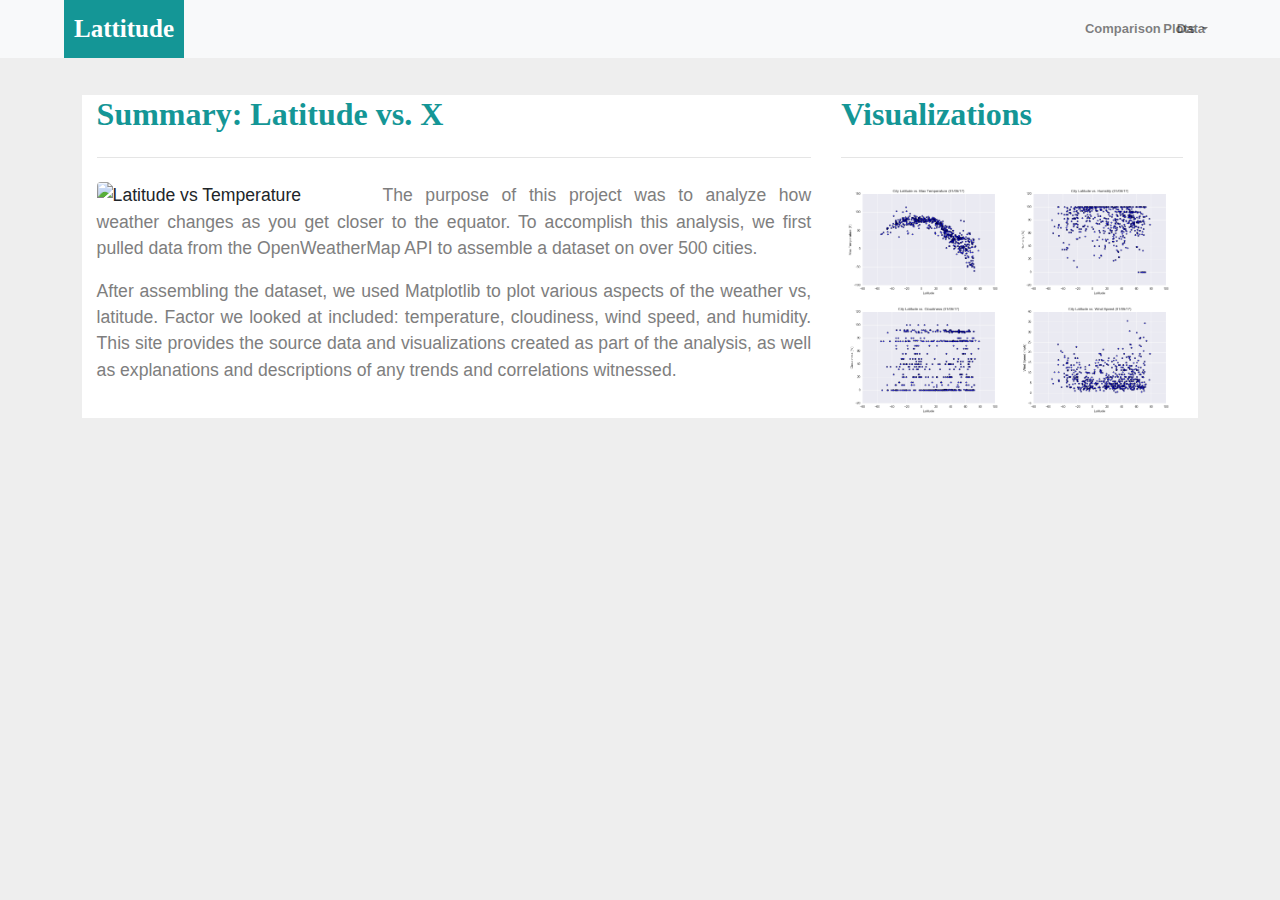
==== index.html @ d3d15edc "initial landing page layout started" ====
<!DOCTYPE html>
<html lang="en">

<head>
  <meta charset="UTF-8">
  <title>Weather Analysis Landing Page</title>
  <link rel="stylesheet" href="https://stackpath.bootstrapcdn.com/bootstrap/4.3.1/css/bootstrap.min.css" integrity="sha384-ggOyR0iXCbMQv3Xipma34MD+dH/1fQ784/j6cY/iJTQUOhcWr7x9JvoRxT2MZw1T" crossorigin="anonymous">
  <script src="https://code.jquery.com/jquery-3.3.1.slim.min.js" integrity="sha384-q8i/X+965DzO0rT7abK41JStQIAqVgRVzpbzo5smXKp4YfRvH+8abtTE1Pi6jizo" crossorigin="anonymous"></script>
  <script src="https://cdnjs.cloudflare.com/ajax/libs/popper.js/1.14.7/umd/popper.min.js" integrity="sha384-UO2eT0CpHqdSJQ6hJty5KVphtPhzWj9WO1clHTMGa3JDZwrnQq4sF86dIHNDz0W1" crossorigin="anonymous"></script>
  <script src="https://stackpath.bootstrapcdn.com/bootstrap/4.3.1/js/bootstrap.min.js" integrity="sha384-JjSmVgyd0p3pXB1rRibZUAYoIIy6OrQ6VrjIEaFf/nJGzIxFDsf4x0xIM+B07jRM" crossorigin="anonymous"></script>

  <link rel="stylesheet" href="style.css">
</head>

<body>

    <nav class="navbar navbar-expand-lg navbar-light bg-light">
          <a class="navbar-brand" href="#">Lattitude</a>
          <button class="navbar-toggler" type="button" data-bs-toggle="collapse" data-bs-target="#navbarNav" aria-controls="navbarNav" aria-expanded="false" aria-label="Toggle navigation">
            <span class="navbar-toggler-icon"></span>
          </button>
          <div class="collapse navbar-collapse" id="navbarSupportedContent">
            <ul class="navbar-nav mr-auto">
            <li class="nav-item dropdown">
                <a class="nav-link dropdown-toggle" href="#" id="navbarDropdown" role="button" data-toggle="dropdown" aria-haspopup="true" aria-expanded="false">
                Plots
                </a>
                <div class="dropdown-menu" aria-labelledby="navbarDropdown">
                <a class="dropdown-item" href="MaxTemperature.html">Max Temperature</a>
                <a class="dropdown-item" href="Humidity.html">Humidity</a>            
                <a class="dropdown-item" href="Cloudiness.html">Cloudiness</a>
                <a class="dropdown-item" href="WindSpeed.html">Wind Speed</a>
                </div>
            </li>
          <div class="collapse navbar-collapse" id="navbarNav">
              <li class="nav-item">
                <a class="nav-link" href="#">Comparison</a>
              </li>
              <li class="nav-item">
                <a class="nav-link" href="#">Data</a>
              </li>
            </ul>
          </div>
       
      </nav>

      <div class="row content">
        <div class="col-sm-12 col-md-8 col-lg-8">
            <h2 class="text-left">Summary: Latitude vs. X</h2>
            <hr class="my-4">
            <img src="Resources/images/Fig1.png" alt="Latitude vs Temperature" class="rounded main-image">
            <p>The purpose of this project was to analyze how weather changes as you get closer to the equator. To accomplish this analysis, we first pulled data from the OpenWeatherMap API to assemble a dataset on over 500 cities.</p>
            <p>After assembling the dataset, we used Matplotlib to plot various aspects of the weather vs, latitude. Factor we looked at included: temperature, cloudiness, wind speed, and humidity. This site provides the source data and visualizations created as part of the analysis, as well as explanations and descriptions of any trends and correlations witnessed.</p>
        </div>
         <div class="col-sm-12 col-md-4 col-lg-4" >
            <h2 class="text-left">Visualizations</h2>
            <hr class="my-4">
            <a href="MaxTemperature.html">
                <img src="Resources/assets/images/Fig1.png" class="rounded float-left thumbnail" alt="Latitude vs Temperature">
            </a>
            <a href="Humidity.html">
                <img src="Resources/assets/images/Fig2.png" class="rounded float right thumbnail" alt="Latitude vs Humidity">
            </a>
            <a href="Cloudiness.html">
                <img src="Resources/assets/images/Fig3.png" class="rounded float-left  thumbnail" alt="Latitude vs Temperature">
            </a>
            <a href="WindSpeed.html">
                <img src="Resources/assets/images/Fig4.png" class="rounded float right  thumbnail" alt="Latitude vs Humidity">
            </a>
        </div>
    </div>

  </body>

</html>
---- style.css ----
body {
  font-family: sans-serif;
  font-size: 1.1em;
  background-color:#eee;
}

.navbar-light .navbar-brand {
  color: white;
}

.navbar {
  background-color: white;
  width: 100%;
  padding: 0;
}

.navbar-brand {
  font-family: 'Times New Roman', Times, serif;
  font-size: 25px;
  font-weight: bolder;
  background-color: rgb(20, 150, 150);
  padding: 10px;
  margin-left: 5%;
}

.navbar-collapse {
  position: absolute;
  right: 5%;
  font-size: small;
}

.nav-item {
  font-weight: bold;
}

.content {
  width:90%;
  margin: 20px auto;
  padding:1em;
}
  
.buttons {
  margin-bottom: .5em;
}

.text-left {
  text-align: left;
  color: rgb(20, 150, 150);
  font-family: 'Times New Roman', Times, serif;
  font-weight: bolder;
}

.text-center {
  color: rgb(20, 150, 150);
  font-family: 'Times New Roman', Times, serif;
  font-weight: bolder;
}

p:not(.intro) {
  text-align: justify;
  color: #7e7e7e;
}

.thumbnail {
  width:50%;
}

.main-image {      
    margin-left: auto;
    margin-right: auto;
    width: 40%;
    float: left;
}

.col-md-8 {
  background-color: white;
}

.col-sm-12,.col-md-4 {
  background-color: white;
}

div.col-sm-12.col-md-12 div.col-lg-6.col-sm-12 img {
  width: 100%;
}

.imagetiles {
  background-color: white;
}
div.imagetiles div.col-lg-6.col-sm-12 img {
  width: 100%;
}

div.col-sm-12.col-md-12 p {
  color: black;
  font-size: medium;
}

.panel-body:hover {
  border-color: blueviolet;
  border size: 50px;
}

@include media-breakpoint-down(md) {
  .col-md-8 {
    display: block;
  }
}
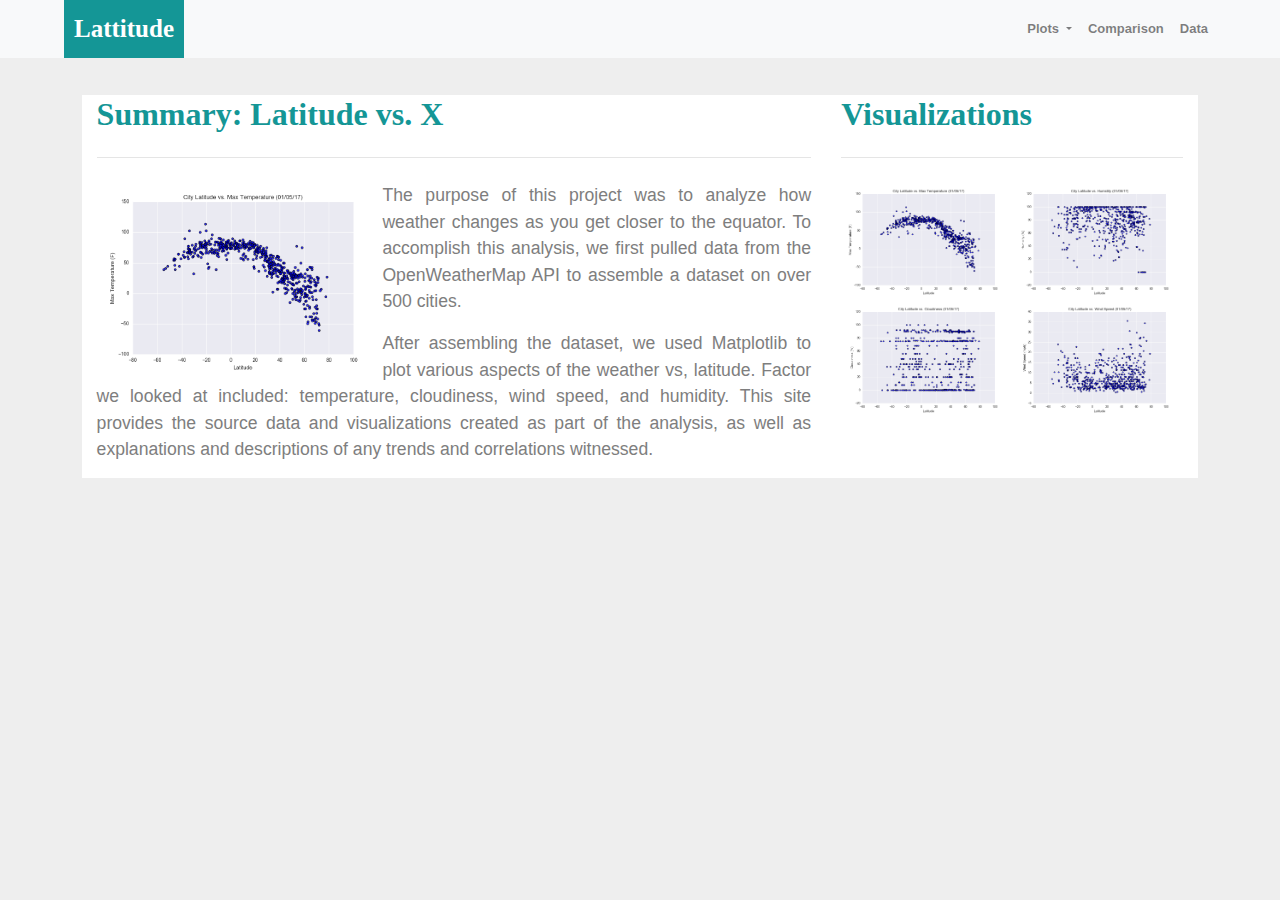
==== commit 94eda1e2: "landing page updated" ====
--- a/index.html
+++ b/index.html
@@ -32,7 +32,6 @@
                 <a class="dropdown-item" href="WindSpeed.html">Wind Speed</a>
                 </div>
             </li>
-          <div class="collapse navbar-collapse" id="navbarNav">
               <li class="nav-item">
                 <a class="nav-link" href="#">Comparison</a>
               </li>
@@ -48,7 +47,7 @@
         <div class="col-sm-12 col-md-8 col-lg-8">
             <h2 class="text-left">Summary: Latitude vs. X</h2>
             <hr class="my-4">
-            <img src="Resources/images/Fig1.png" alt="Latitude vs Temperature" class="rounded main-image">
+            <img src="Resources/assets/images/Fig1.png" alt="Latitude vs Temperature" class="rounded main-image">
             <p>The purpose of this project was to analyze how weather changes as you get closer to the equator. To accomplish this analysis, we first pulled data from the OpenWeatherMap API to assemble a dataset on over 500 cities.</p>
             <p>After assembling the dataset, we used Matplotlib to plot various aspects of the weather vs, latitude. Factor we looked at included: temperature, cloudiness, wind speed, and humidity. This site provides the source data and visualizations created as part of the analysis, as well as explanations and descriptions of any trends and correlations witnessed.</p>
         </div>
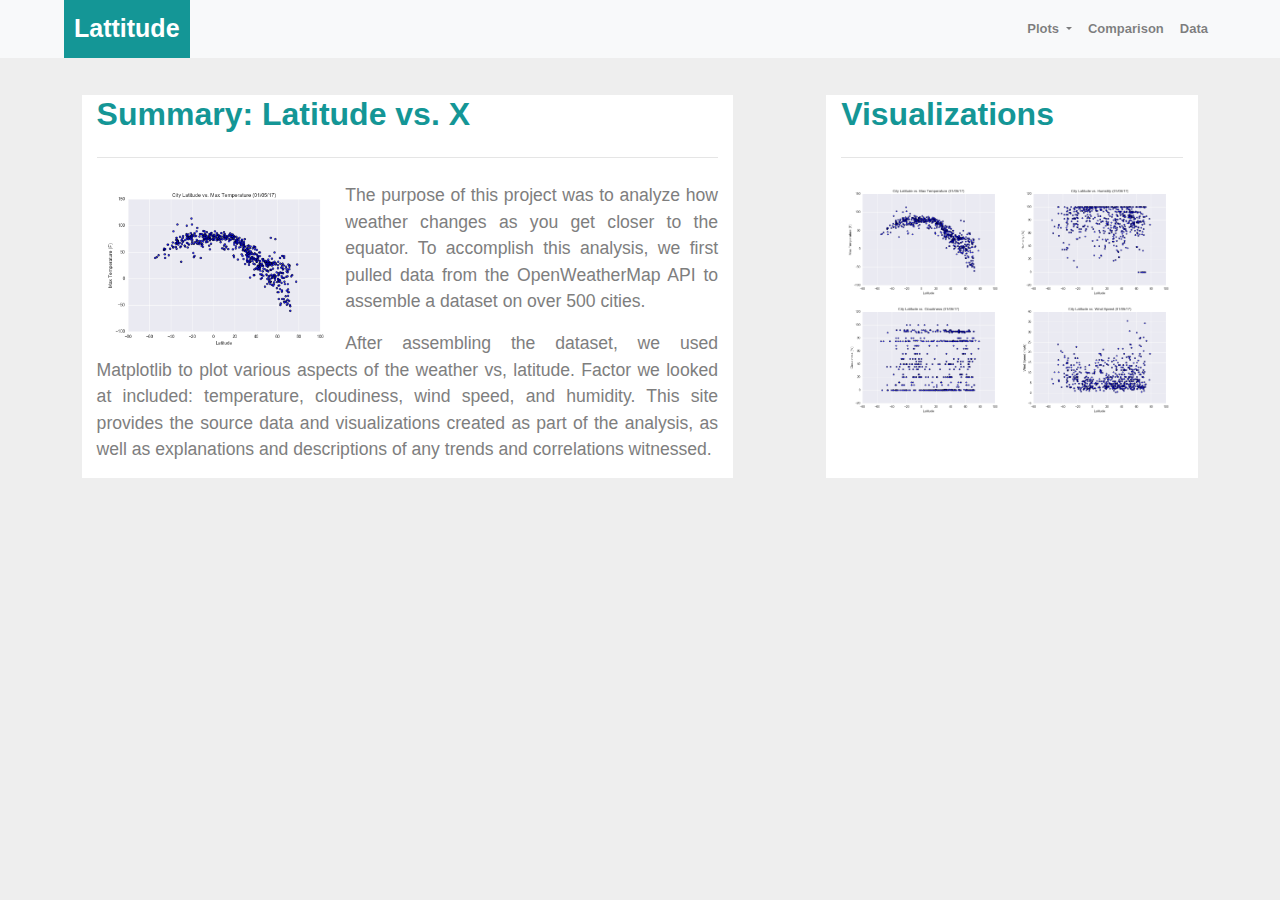
==== commit 450fc72b: "updated formatting on landing page'" ====
--- a/index.html
+++ b/index.html
@@ -15,7 +15,7 @@
 <body>
 
     <nav class="navbar navbar-expand-lg navbar-light bg-light">
-          <a class="navbar-brand" href="#">Lattitude</a>
+          <a class="navbar-brand" href="index.html">Lattitude</a>
           <button class="navbar-toggler" type="button" data-bs-toggle="collapse" data-bs-target="#navbarNav" aria-controls="navbarNav" aria-expanded="false" aria-label="Toggle navigation">
             <span class="navbar-toggler-icon"></span>
           </button>
@@ -33,10 +33,10 @@
                 </div>
             </li>
               <li class="nav-item">
-                <a class="nav-link" href="#">Comparison</a>
+                <a class="nav-link" href="Comparisons.html">Comparison</a>
               </li>
               <li class="nav-item">
-                <a class="nav-link" href="#">Data</a>
+                <a class="nav-link" href="Data.html">Data</a>
               </li>
             </ul>
           </div>
@@ -44,14 +44,14 @@
       </nav>
 
       <div class="row content">
-        <div class="col-sm-12 col-md-8 col-lg-8">
+        <div class="col-sm-12 col-md-7 col-lg-7">
             <h2 class="text-left">Summary: Latitude vs. X</h2>
             <hr class="my-4">
             <img src="Resources/assets/images/Fig1.png" alt="Latitude vs Temperature" class="rounded main-image">
             <p>The purpose of this project was to analyze how weather changes as you get closer to the equator. To accomplish this analysis, we first pulled data from the OpenWeatherMap API to assemble a dataset on over 500 cities.</p>
             <p>After assembling the dataset, we used Matplotlib to plot various aspects of the weather vs, latitude. Factor we looked at included: temperature, cloudiness, wind speed, and humidity. This site provides the source data and visualizations created as part of the analysis, as well as explanations and descriptions of any trends and correlations witnessed.</p>
         </div>
-         <div class="col-sm-12 col-md-4 col-lg-4" >
+         <div class="col-sm-12 col-md-4 col-lg-4 offset-1" >
             <h2 class="text-left">Visualizations</h2>
             <hr class="my-4">
             <a href="MaxTemperature.html">
--- a/style.css
+++ b/style.css
@@ -1,5 +1,5 @@
 body {
-  font-family: sans-serif;
+  font-family: Arial, Helvetica, sans-serif;
   font-size: 1.1em;
   background-color:#eee;
 }
@@ -15,7 +15,7 @@
 }
 
 .navbar-brand {
-  font-family: 'Times New Roman', Times, serif;
+  font-family: 'Arial', Times, serif;
   font-size: 25px;
   font-weight: bolder;
   background-color: rgb(20, 150, 150);
@@ -46,13 +46,13 @@
 .text-left {
   text-align: left;
   color: rgb(20, 150, 150);
-  font-family: 'Times New Roman', Times, serif;
+  font-family: Arial, Helvetica, sans-serif;
   font-weight: bolder;
 }
 
 .text-center {
   color: rgb(20, 150, 150);
-  font-family: 'Times New Roman', Times, serif;
+  font-family: Arial, Helvetica, sans-serif;
   font-weight: bolder;
 }
 
@@ -96,13 +96,12 @@
   font-size: medium;
 }
 
-.panel-body:hover {
-  border-color: blueviolet;
-  border size: 50px;
-}
 
 @include media-breakpoint-down(md) {
   .col-md-8 {
     display: block;
   }
-}+}
+
+.click{font-size: small;}
+
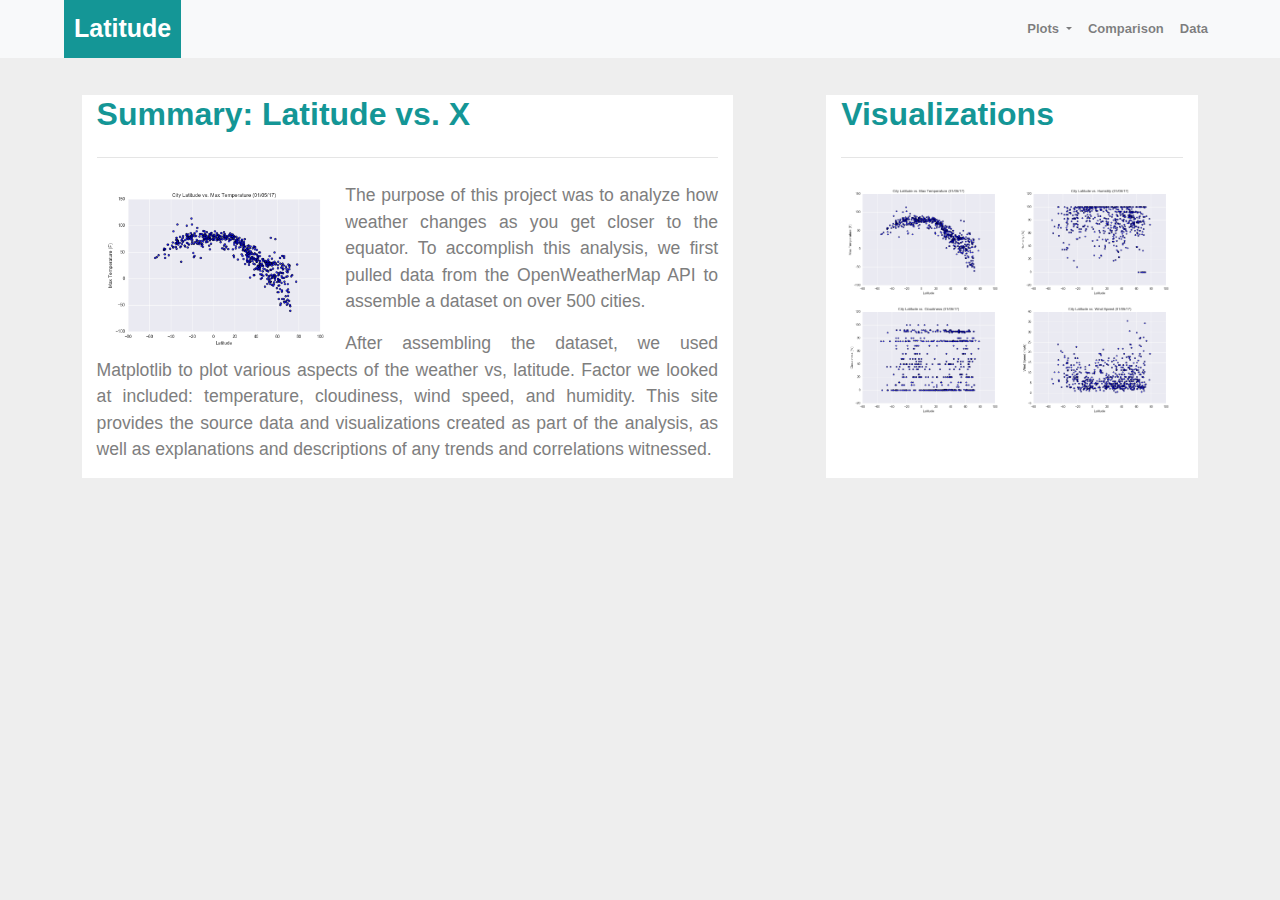
==== commit 89948961: "corrected formatting on landing page" ====
--- a/index.html
+++ b/index.html
@@ -15,7 +15,7 @@
 <body>
 
     <nav class="navbar navbar-expand-lg navbar-light bg-light">
-          <a class="navbar-brand" href="index.html">Lattitude</a>
+          <a class="navbar-brand" href="index.html">Latitude</a>
           <button class="navbar-toggler" type="button" data-bs-toggle="collapse" data-bs-target="#navbarNav" aria-controls="navbarNav" aria-expanded="false" aria-label="Toggle navigation">
             <span class="navbar-toggler-icon"></span>
           </button>
@@ -51,7 +51,8 @@
             <p>The purpose of this project was to analyze how weather changes as you get closer to the equator. To accomplish this analysis, we first pulled data from the OpenWeatherMap API to assemble a dataset on over 500 cities.</p>
             <p>After assembling the dataset, we used Matplotlib to plot various aspects of the weather vs, latitude. Factor we looked at included: temperature, cloudiness, wind speed, and humidity. This site provides the source data and visualizations created as part of the analysis, as well as explanations and descriptions of any trends and correlations witnessed.</p>
         </div>
-         <div class="col-sm-12 col-md-4 col-lg-4 offset-1" >
+        <div class = "col-md-1 col-lg-1"></div>
+         <div class="col-sm-12 col-md-4 col-lg-4" >
             <h2 class="text-left">Visualizations</h2>
             <hr class="my-4">
             <a href="MaxTemperature.html">
--- a/style.css
+++ b/style.css
@@ -105,3 +105,18 @@
 
 .click{font-size: small;}
 
+
+.table-responsive{
+  background-color: white;
+  text-align: left;
+  font: Arial;
+  background-color: white;
+  font-size: small;
+  padding:2em;
+
+}
+
+table{
+
+  width: 100%;
+}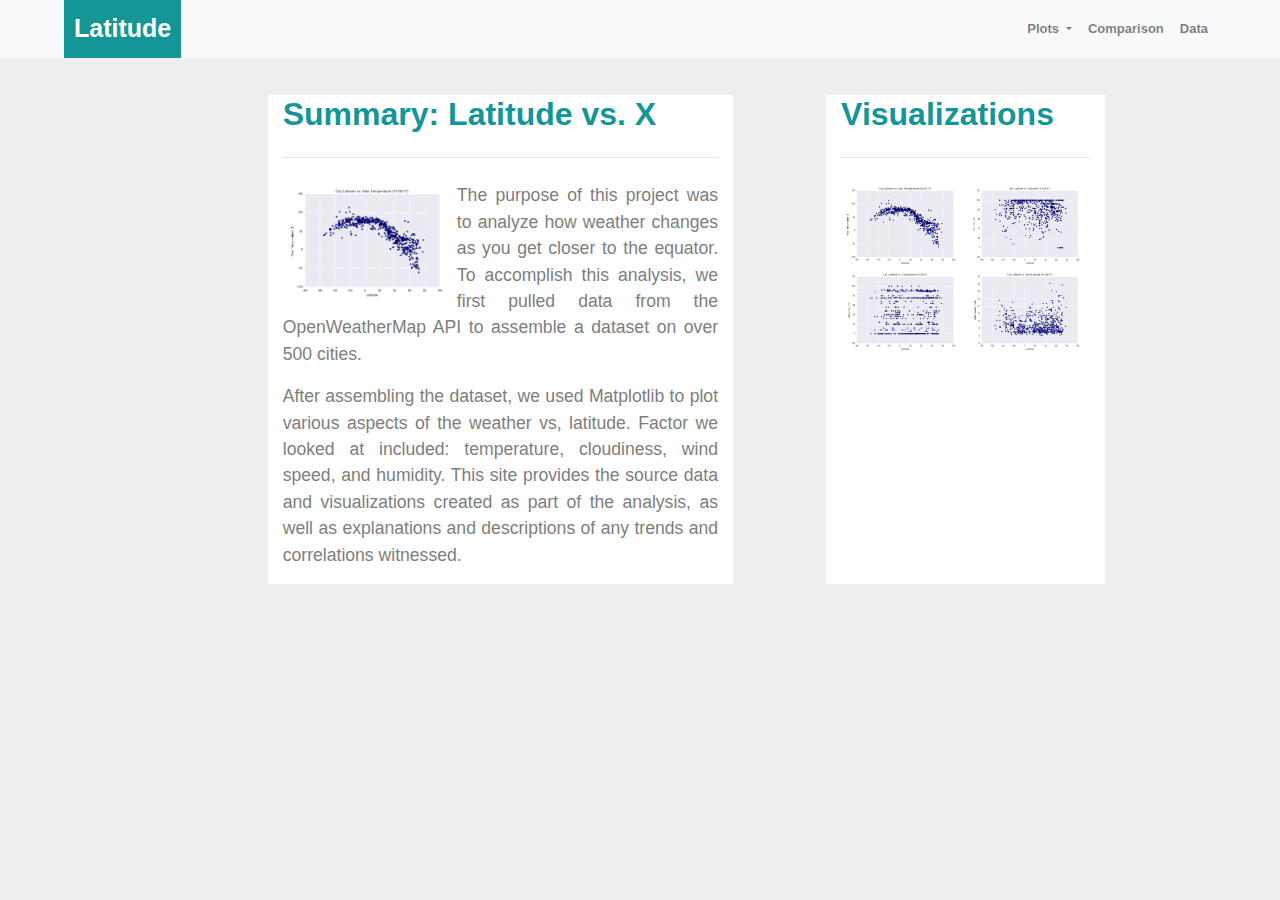
==== commit f13c448b: "corrected formatting on comparison page" ====
--- a/index.html
+++ b/index.html
@@ -44,7 +44,8 @@
       </nav>
 
       <div class="row content">
-        <div class="col-sm-12 col-md-7 col-lg-7">
+        <div class = "col-md-2 col-lg-2"></div>
+        <div class="col-sm-12 col-md-5 col-lg-5">
             <h2 class="text-left">Summary: Latitude vs. X</h2>
             <hr class="my-4">
             <img src="Resources/assets/images/Fig1.png" alt="Latitude vs Temperature" class="rounded main-image">
@@ -52,7 +53,7 @@
             <p>After assembling the dataset, we used Matplotlib to plot various aspects of the weather vs, latitude. Factor we looked at included: temperature, cloudiness, wind speed, and humidity. This site provides the source data and visualizations created as part of the analysis, as well as explanations and descriptions of any trends and correlations witnessed.</p>
         </div>
         <div class = "col-md-1 col-lg-1"></div>
-         <div class="col-sm-12 col-md-4 col-lg-4" >
+         <div class="col-sm-12 col-md-3 col-lg-3" >
             <h2 class="text-left">Visualizations</h2>
             <hr class="my-4">
             <a href="MaxTemperature.html">
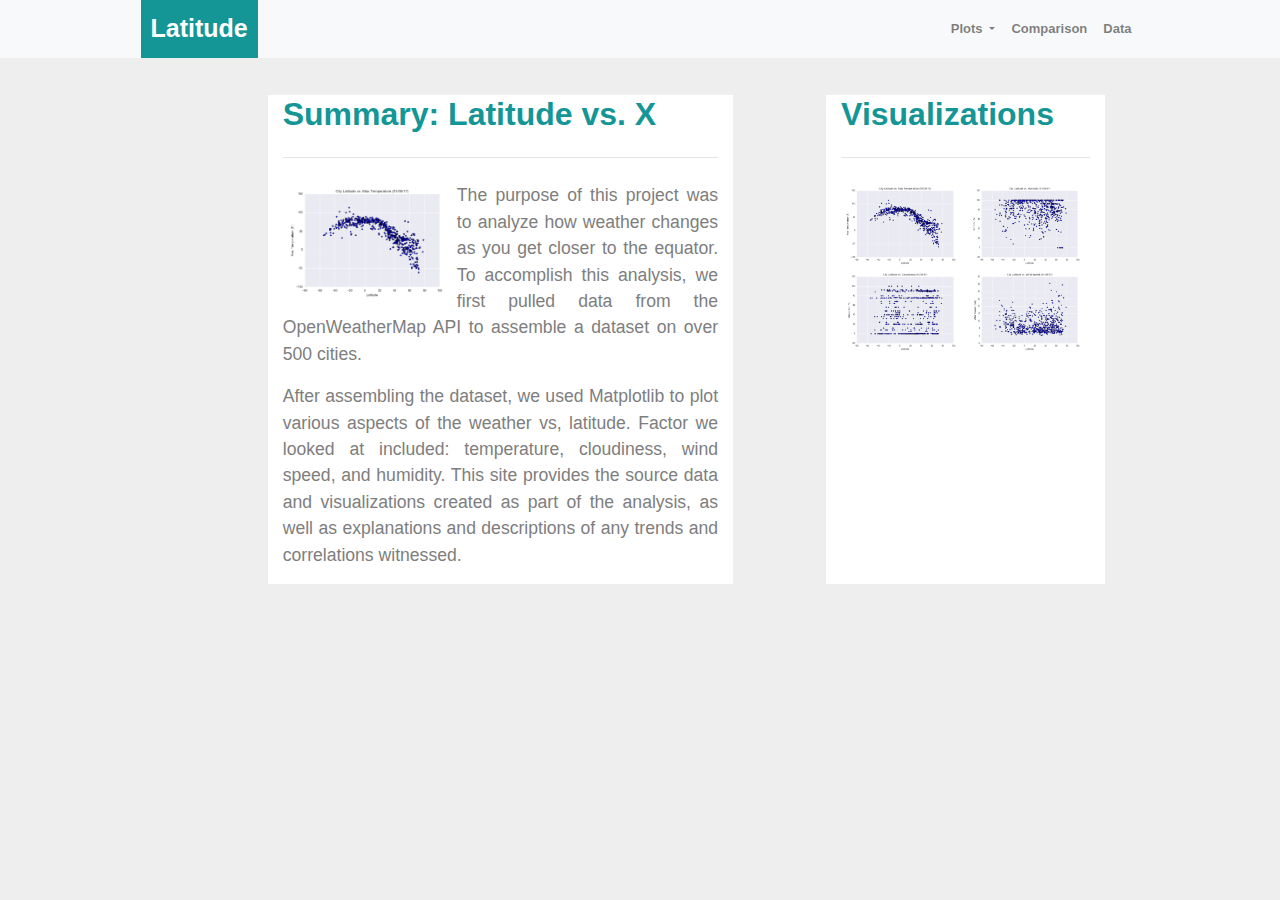
==== commit b7f91f02: "fixed navbar formatting on all pages" ====
--- a/index.html
+++ b/index.html
@@ -4,73 +4,88 @@
 <head>
   <meta charset="UTF-8">
   <title>Weather Analysis Landing Page</title>
-  <link rel="stylesheet" href="https://stackpath.bootstrapcdn.com/bootstrap/4.3.1/css/bootstrap.min.css" integrity="sha384-ggOyR0iXCbMQv3Xipma34MD+dH/1fQ784/j6cY/iJTQUOhcWr7x9JvoRxT2MZw1T" crossorigin="anonymous">
-  <script src="https://code.jquery.com/jquery-3.3.1.slim.min.js" integrity="sha384-q8i/X+965DzO0rT7abK41JStQIAqVgRVzpbzo5smXKp4YfRvH+8abtTE1Pi6jizo" crossorigin="anonymous"></script>
-  <script src="https://cdnjs.cloudflare.com/ajax/libs/popper.js/1.14.7/umd/popper.min.js" integrity="sha384-UO2eT0CpHqdSJQ6hJty5KVphtPhzWj9WO1clHTMGa3JDZwrnQq4sF86dIHNDz0W1" crossorigin="anonymous"></script>
-  <script src="https://stackpath.bootstrapcdn.com/bootstrap/4.3.1/js/bootstrap.min.js" integrity="sha384-JjSmVgyd0p3pXB1rRibZUAYoIIy6OrQ6VrjIEaFf/nJGzIxFDsf4x0xIM+B07jRM" crossorigin="anonymous"></script>
+  <link rel="stylesheet" href="https://stackpath.bootstrapcdn.com/bootstrap/4.3.1/css/bootstrap.min.css"
+    integrity="sha384-ggOyR0iXCbMQv3Xipma34MD+dH/1fQ784/j6cY/iJTQUOhcWr7x9JvoRxT2MZw1T" crossorigin="anonymous">
+  <script src="https://code.jquery.com/jquery-3.3.1.slim.min.js"
+    integrity="sha384-q8i/X+965DzO0rT7abK41JStQIAqVgRVzpbzo5smXKp4YfRvH+8abtTE1Pi6jizo"
+    crossorigin="anonymous"></script>
+  <script src="https://cdnjs.cloudflare.com/ajax/libs/popper.js/1.14.7/umd/popper.min.js"
+    integrity="sha384-UO2eT0CpHqdSJQ6hJty5KVphtPhzWj9WO1clHTMGa3JDZwrnQq4sF86dIHNDz0W1"
+    crossorigin="anonymous"></script>
+  <script src="https://stackpath.bootstrapcdn.com/bootstrap/4.3.1/js/bootstrap.min.js"
+    integrity="sha384-JjSmVgyd0p3pXB1rRibZUAYoIIy6OrQ6VrjIEaFf/nJGzIxFDsf4x0xIM+B07jRM"
+    crossorigin="anonymous"></script>
 
   <link rel="stylesheet" href="style.css">
 </head>
 
 <body>
 
-    <nav class="navbar navbar-expand-lg navbar-light bg-light">
-          <a class="navbar-brand" href="index.html">Latitude</a>
-          <button class="navbar-toggler" type="button" data-bs-toggle="collapse" data-bs-target="#navbarNav" aria-controls="navbarNav" aria-expanded="false" aria-label="Toggle navigation">
-            <span class="navbar-toggler-icon"></span>
-          </button>
-          <div class="collapse navbar-collapse" id="navbarSupportedContent">
-            <ul class="navbar-nav mr-auto">
-            <li class="nav-item dropdown">
-                <a class="nav-link dropdown-toggle" href="#" id="navbarDropdown" role="button" data-toggle="dropdown" aria-haspopup="true" aria-expanded="false">
-                Plots
-                </a>
-                <div class="dropdown-menu" aria-labelledby="navbarDropdown">
-                <a class="dropdown-item" href="MaxTemperature.html">Max Temperature</a>
-                <a class="dropdown-item" href="Humidity.html">Humidity</a>            
-                <a class="dropdown-item" href="Cloudiness.html">Cloudiness</a>
-                <a class="dropdown-item" href="WindSpeed.html">Wind Speed</a>
-                </div>
-            </li>
-              <li class="nav-item">
-                <a class="nav-link" href="Comparisons.html">Comparison</a>
-              </li>
-              <li class="nav-item">
-                <a class="nav-link" href="Data.html">Data</a>
-              </li>
-            </ul>
-          </div>
-       
-      </nav>
+  <nav class="navbar navbar-expand-lg navbar-light bg-light">
+    <div class="container">
+      <a class="navbar-brand text-white" href="index.html">Latitude</a>
+      <button class="navbar-toggler" type="button" data-toggle="collapse" data-target="#navbarSupportedContent"
+        aria-controls="navbarSupportedContent" aria-expanded="false" aria-label="Toggle navigation">
+        <span class="navbar-toggler-icon"></span>
+      </button>
 
-      <div class="row content">
-        <div class = "col-md-2 col-lg-2"></div>
-        <div class="col-sm-12 col-md-5 col-lg-5">
-            <h2 class="text-left">Summary: Latitude vs. X</h2>
-            <hr class="my-4">
-            <img src="Resources/assets/images/Fig1.png" alt="Latitude vs Temperature" class="rounded main-image">
-            <p>The purpose of this project was to analyze how weather changes as you get closer to the equator. To accomplish this analysis, we first pulled data from the OpenWeatherMap API to assemble a dataset on over 500 cities.</p>
-            <p>After assembling the dataset, we used Matplotlib to plot various aspects of the weather vs, latitude. Factor we looked at included: temperature, cloudiness, wind speed, and humidity. This site provides the source data and visualizations created as part of the analysis, as well as explanations and descriptions of any trends and correlations witnessed.</p>
-        </div>
-        <div class = "col-md-1 col-lg-1"></div>
-         <div class="col-sm-12 col-md-3 col-lg-3" >
-            <h2 class="text-left">Visualizations</h2>
-            <hr class="my-4">
-            <a href="MaxTemperature.html">
-                <img src="Resources/assets/images/Fig1.png" class="rounded float-left thumbnail" alt="Latitude vs Temperature">
+      <div class="collapse navbar-collapse" id="navbarSupportedContent">
+        <ul class="navbar-nav ml-auto">
+          <li class="nav-item dropdown">
+            <a class="nav-link dropdown-toggle" href="#" id="navbarDropdown" role="button" data-toggle="dropdown"
+              aria-haspopup="true" aria-expanded="false">
+              Plots
             </a>
-            <a href="Humidity.html">
-                <img src="Resources/assets/images/Fig2.png" class="rounded float right thumbnail" alt="Latitude vs Humidity">
-            </a>
-            <a href="Cloudiness.html">
-                <img src="Resources/assets/images/Fig3.png" class="rounded float-left  thumbnail" alt="Latitude vs Temperature">
-            </a>
-            <a href="WindSpeed.html">
-                <img src="Resources/assets/images/Fig4.png" class="rounded float right  thumbnail" alt="Latitude vs Humidity">
-            </a>
-        </div>
+            <div class="dropdown-menu dropdown-menu-right" aria-labelledby="navbarDropdown">
+              <a class="dropdown-item" href="MaxTemperature.html">Max Temperature</a>
+              <a class="dropdown-item" href="Humidity.html">Humidity</a>
+              <a class="dropdown-item" href="Cloudiness.html">Cloudiness</a>
+              <a class="dropdown-item" href="WindSpeed.html">Wind Speed</a>
+            </div>
+          </li>
+          <li class="nav-item">
+            <a class="nav-link" href="Comparisons.html">Comparison</a>
+          </li>
+          <li class="nav-item">
+            <a class="nav-link" href="data.html">Data</a>
+          </li>
+        </ul>
+      </div>
     </div>
+  </nav>
 
-  </body>
+  <div class="row content">
+    <div class="col-md-2 col-lg-2"></div>
+    <div class="col-sm-12 col-md-5 col-lg-5">
+      <h2 class="text-left">Summary: Latitude vs. X</h2>
+      <hr class="my-4">
+      <img src="Resources/assets/images/Fig1.png" alt="Latitude vs Temperature" class="rounded main-image">
+      <p>The purpose of this project was to analyze how weather changes as you get closer to the equator. To accomplish
+        this analysis, we first pulled data from the OpenWeatherMap API to assemble a dataset on over 500 cities.</p>
+      <p>After assembling the dataset, we used Matplotlib to plot various aspects of the weather vs, latitude. Factor we
+        looked at included: temperature, cloudiness, wind speed, and humidity. This site provides the source data and
+        visualizations created as part of the analysis, as well as explanations and descriptions of any trends and
+        correlations witnessed.</p>
+    </div>
+    <div class="col-md-1 col-lg-1"></div>
+    <div class="col-sm-12 col-md-3 col-lg-3">
+      <h2 class="text-left">Visualizations</h2>
+      <hr class="my-4">
+      <a href="MaxTemperature.html">
+        <img src="Resources/assets/images/Fig1.png" class="rounded float-left thumbnail" alt="Latitude vs Temperature">
+      </a>
+      <a href="Humidity.html">
+        <img src="Resources/assets/images/Fig2.png" class="rounded float right thumbnail" alt="Latitude vs Humidity">
+      </a>
+      <a href="Cloudiness.html">
+        <img src="Resources/assets/images/Fig3.png" class="rounded float-left  thumbnail" alt="Latitude vs Temperature">
+      </a>
+      <a href="WindSpeed.html">
+        <img src="Resources/assets/images/Fig4.png" class="rounded float right  thumbnail" alt="Latitude vs Humidity">
+      </a>
+    </div>
+  </div>
 
-</html>
+</body>
+
+</html>--- a/style.css
+++ b/style.css
@@ -24,7 +24,7 @@
 }
 
 .navbar-collapse {
-  position: absolute;
+  position: relative;
   right: 5%;
   font-size: small;
 }
@@ -119,4 +119,4 @@
 table{
 
   width: 100%;
-}+}
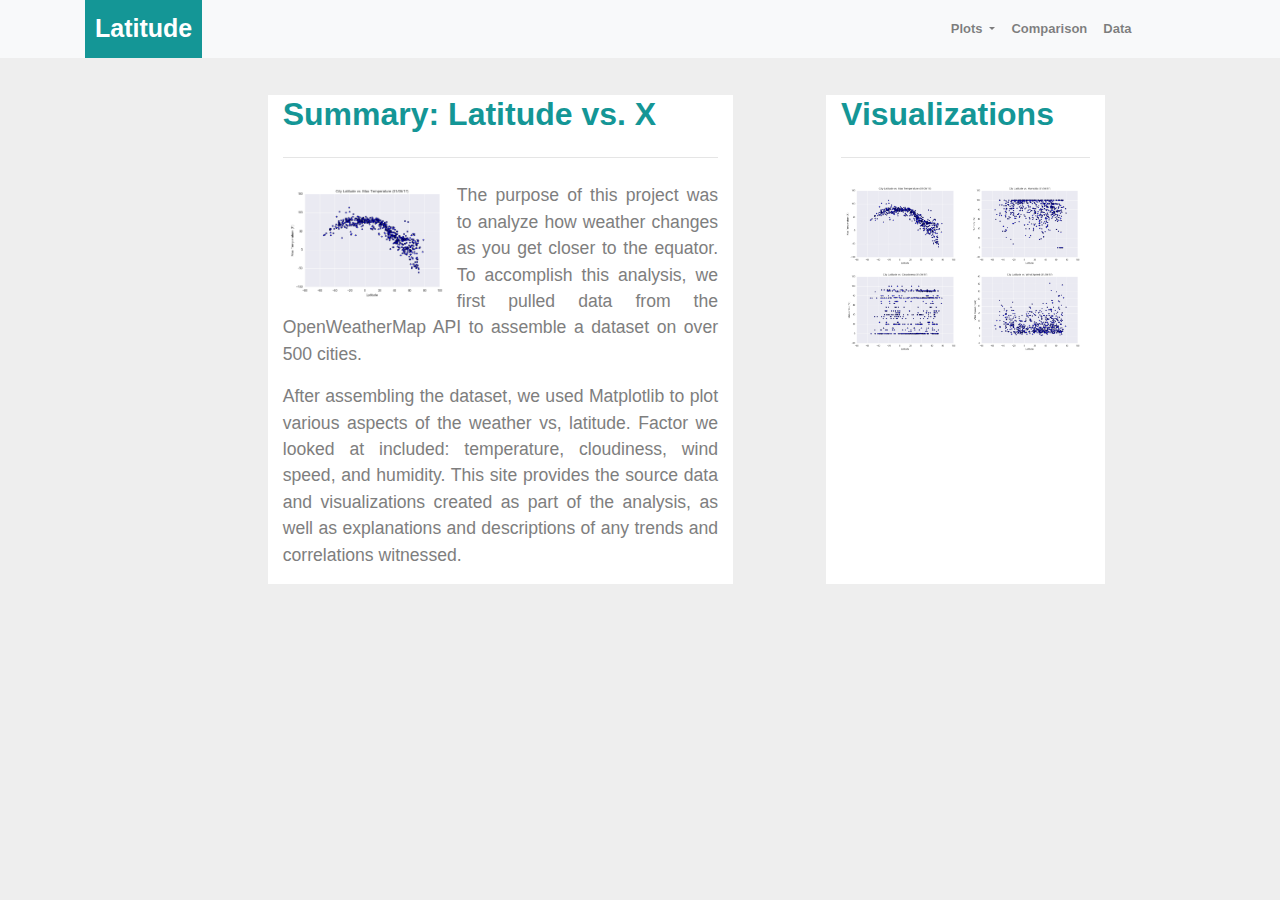
==== commit 9cf958c2: "udpate data page" ====
--- a/index.html
+++ b/index.html
@@ -47,7 +47,7 @@
             <a class="nav-link" href="Comparisons.html">Comparison</a>
           </li>
           <li class="nav-item">
-            <a class="nav-link" href="data.html">Data</a>
+            <a class="nav-link" href="Data.html">Data</a>
           </li>
         </ul>
       </div>
--- a/style.css
+++ b/style.css
@@ -12,6 +12,7 @@
   background-color: white;
   width: 100%;
   padding: 0;
+  margin-left: 0pt;
 }
 
 .navbar-brand {
@@ -20,7 +21,8 @@
   font-weight: bolder;
   background-color: rgb(20, 150, 150);
   padding: 10px;
-  margin-left: 5%;
+  
+  
 }
 
 .navbar-collapse {
@@ -120,3 +122,17 @@
 
   width: 100%;
 }
+
+/* small screen adjustments*/
+@media(max-width:767px){
+  .navbar.bg-light{
+      background-color: rgb(81, 175, 160)!important;    
+  }
+
+  .navbar-collapse{
+      background-color: #f8f9fa;
+  }
+  .navbar{
+      padding:inherit;
+  }
+}